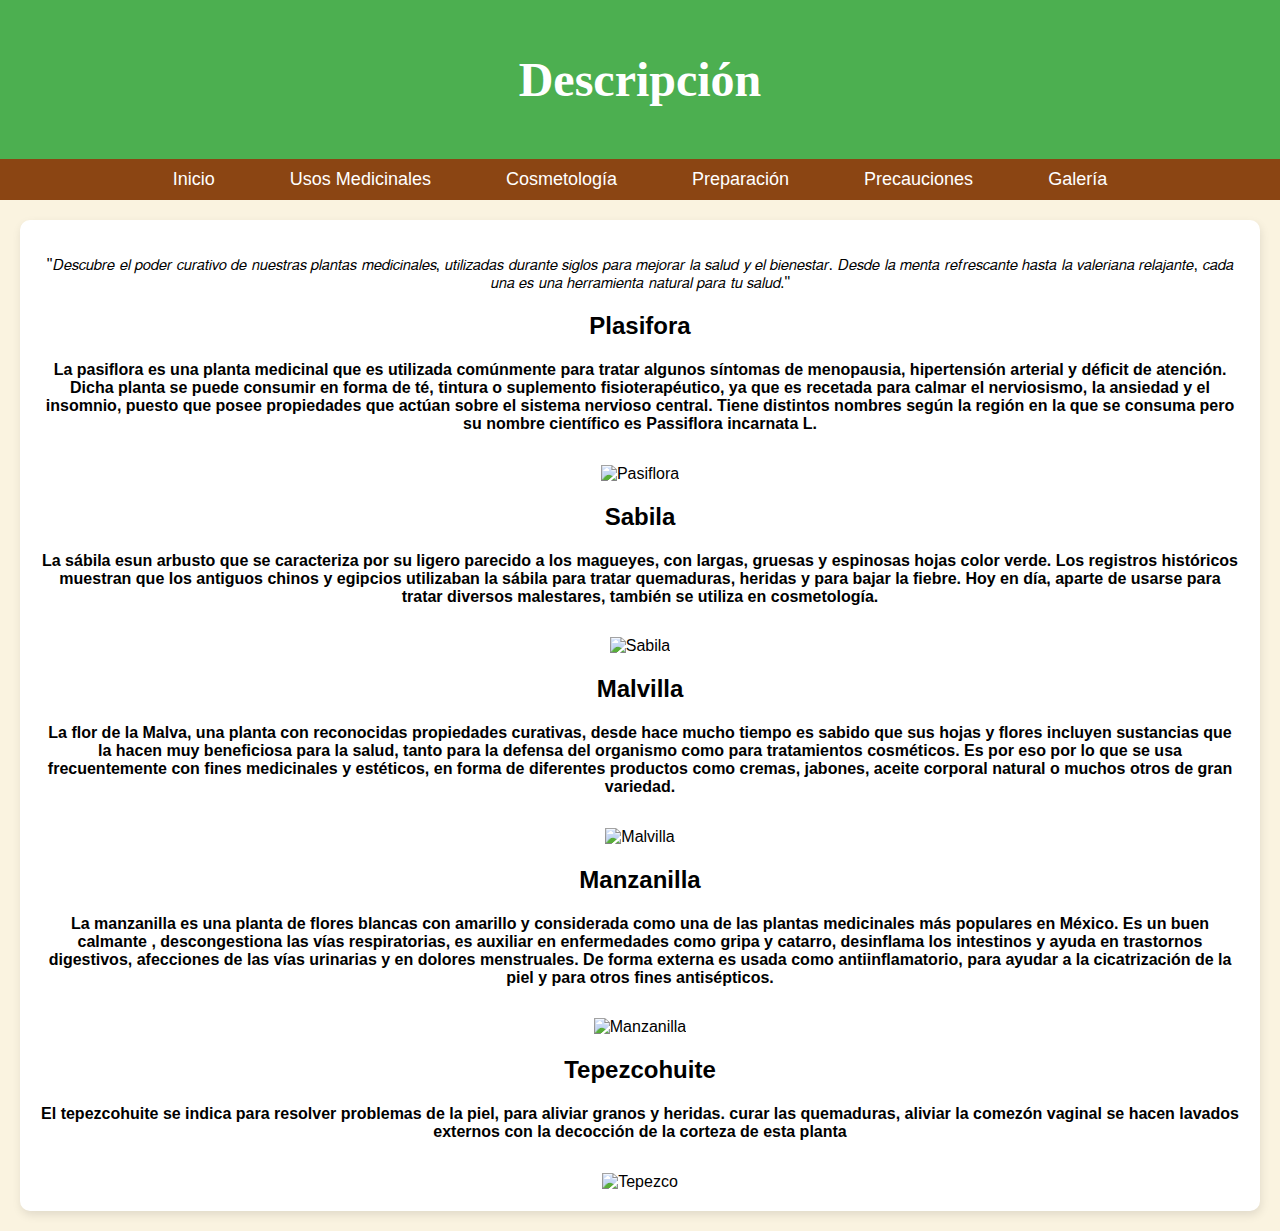
==== descripcion.html @ 6d9c2710 "Add files via upload" ====
<!DOCTYPE html>
<html lang="es">
<head>
    <meta charset="UTF-8">
    <meta name="viewport" content="width=device-width, initial-scale=1.0">
    <title>Descripción de las Plantas</title>
    <link rel="stylesheet" href="style.css">
    <script src="script.js" defer></script>
</head>
<body>

    <header>
        <h1>Descripción</h1>
    </header>

    <nav>
        <ul>
            <li><a href="index.html">Inicio</a></li>
            <li><a href="usos_medicinales.html">Usos Medicinales</a></li>
            <li><a href="cosmetologia.html">Cosmetología</a></li>
            <li><a href="preparacion.html">Preparación</a></li>
            <li><a href="precauciones.html">Precauciones</a></li>
            <li><a href="galeria.html">Galería</a></li>
        </ul>
    </nav>

    <section class="intro">
        <p>"𝘋𝘦𝘴𝘤𝘶𝘣𝘳𝘦 𝘦𝘭 𝘱𝘰𝘥𝘦𝘳 𝘤𝘶𝘳𝘢𝘵𝘪𝘷𝘰 𝘥𝘦 𝘯𝘶𝘦𝘴𝘵𝘳𝘢𝘴 𝘱𝘭𝘢𝘯𝘵𝘢𝘴 𝘮𝘦𝘥𝘪𝘤𝘪𝘯𝘢𝘭𝘦𝘴, 𝘶𝘵𝘪𝘭𝘪𝘻𝘢𝘥𝘢𝘴 𝘥𝘶𝘳𝘢𝘯𝘵𝘦 𝘴𝘪𝘨𝘭𝘰𝘴 𝘱𝘢𝘳𝘢 𝘮𝘦𝘫𝘰𝘳𝘢𝘳 𝘭𝘢 𝘴𝘢𝘭𝘶𝘥 𝘺 𝘦𝘭 𝘣𝘪𝘦𝘯𝘦𝘴𝘵𝘢𝘳. 𝘋𝘦𝘴𝘥𝘦 𝘭𝘢 𝘮𝘦𝘯𝘵𝘢 𝘳𝘦𝘧𝘳𝘦𝘴𝘤𝘢𝘯𝘵𝘦 𝘩𝘢𝘴𝘵𝘢 𝘭𝘢 𝘷𝘢𝘭𝘦𝘳𝘪𝘢𝘯𝘢 𝘳𝘦𝘭𝘢𝘫𝘢𝘯𝘵𝘦, 𝘤𝘢𝘥𝘢 𝘶𝘯𝘢 𝘦𝘴 𝘶𝘯𝘢 𝘩𝘦𝘳𝘳𝘢𝘮𝘪𝘦𝘯𝘵𝘢 𝘯𝘢𝘵𝘶𝘳𝘢𝘭 𝘱𝘢𝘳𝘢 𝘵𝘶 𝘴𝘢𝘭𝘶𝘥."</p>
        <h2>Plasifora</h2>
        <p><h4>La pasiflora es una planta medicinal que es utilizada comúnmente para tratar algunos síntomas de menopausia,
        hipertensión arterial y déficit de atención. Dicha planta se puede consumir en forma de té, tintura o suplemento
        fisioterapéutico, ya que es recetada para calmar el nerviosismo, la ansiedad y el insomnio, puesto que posee propiedades 
        que actúan sobre el sistema nervioso central. Tiene distintos nombres según la región en la que se consuma pero su nombre
        científico es Passiflora incarnata L.</h4>
        <img src="pasiflora.jpg" alt="Pasiflora" class="plant-image" width="600">
         <h2>Sabila</h2>
        <p><h4>La sábila esun arbusto que se caracteriza por su ligero parecido a los magueyes, con largas, gruesas y espinosas
        hojas color verde. Los registros históricos muestran que los antiguos chinos y egipcios utilizaban la sábila para tratar 
        quemaduras, heridas y para bajar la fiebre. Hoy en día, aparte de usarse para tratar diversos malestares, también se
        utiliza en cosmetología.</h4>
        <img src="sabila.jpg" alt="Sabila" class="plant-image" width="600">
        <h2>Malvilla</h2>
        <p><h4>La flor de la Malva, una planta con reconocidas propiedades curativas,
        desde hace mucho tiempo es sabido que sus hojas y flores incluyen sustancias que la hacen muy beneficiosa para la salud,
        tanto para la defensa del organismo como para tratamientos cosméticos. Es por eso  por lo que se usa frecuentemente con fines 
        medicinales y estéticos, en forma de diferentes productos como cremas, jabones, aceite corporal natural o muchos otros de gran
        variedad.</h4>
        <img src="malvilla.jpg" alt="Malvilla" class="plant-image" width="600">
            <h2>Manzanilla</h2>
        <p><h4>La manzanilla es una planta de flores blancas con amarillo y considerada como una de las plantas medicinales
        más populares en México. Es un buen calmante , descongestiona las vías respiratorias, es auxiliar en enfermedades como
        gripa y catarro, desinflama los intestinos y ayuda en trastornos digestivos, afecciones de las vías urinarias y en dolores
        menstruales. De forma externa es usada como antiinflamatorio, para ayudar a la cicatrización de la piel y para otros fines antisépticos.</h4>
        <img src="manzanilla.jpg" alt="Manzanilla" class="plant-image" width="600">
        <h2>Tepezcohuite</h2>
        <p><h4>El tepezcohuite se indica para resolver problemas de la piel, para aliviar granos y heridas.
        curar las quemaduras, aliviar la comezón vaginal se hacen lavados externos con la decocción de la corteza de esta planta</h4>
        <img src="tepezcohuite.jpg" alt="Tepezco" class="plant-image" width="600">
    </section>

</body>
</html>
---- style.css ----
body {
    font-family: 'Raleway', sans-serif;
    margin: 0;
    padding: 0;
    background-color: #FAF3E0;
    text-align: center;
}

header {
    background-color: #4CAF50;
    color: white;
    padding: 20px;
    font-family: 'Playfair Display', serif;
    font-size: 24px;
}

nav ul {
    list-style: none;
    padding: 0;
    background: #8B4513;
    margin: 0;
}

nav ul li {
    display: inline;
    margin: 0 15px;
}

nav ul li a {
    color: white;
    text-decoration: none;
    padding: 12px 15px;
    font-size: 18px;
}

nav ul li a:hover {
    background-color: #FFD700;
    color: #8B4513;
    border-radius: 5px;
}

.intro {
    margin: 20px;
    padding: 20px;
    background: white;
    border-radius: 10px;
    box-shadow: 1px 4px 10px rgba(0, 0, 0, 0.1);
}

.plant-image {
    width: 50%;
    margin-top: 10px;
    border-radius: 10px;
}
nav ul {
    display: flex;
    justify-content: center; /* Centra los elementos */
    gap: 15px; /* Agrega espacio entre los botones */
    padding: 10px;
}

nav ul li {
    display: inline-block;
}

nav ul li a {
    padding: 10px 15px;
    font-size: 16px;
}
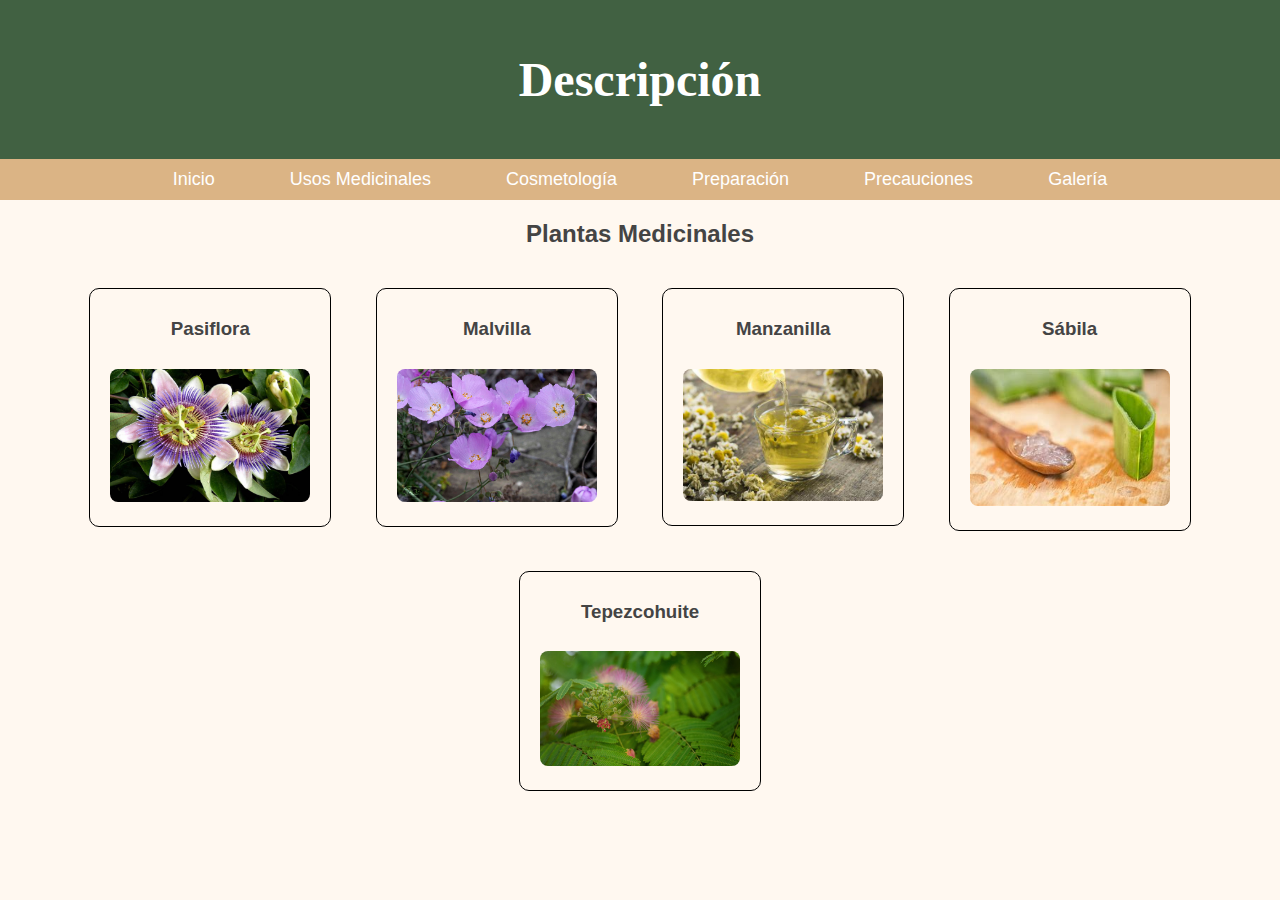
==== commit 24cad990: "Add files via upload" ====
--- a/descripcion.html
+++ b/descripcion.html
@@ -8,7 +8,6 @@
     <script src="script.js" defer></script>
 </head>
 <body>
-
     <header>
         <h1>Descripción</h1>
     </header>
@@ -16,47 +15,55 @@
     <nav>
         <ul>
             <li><a href="index.html">Inicio</a></li>
-            <li><a href="usos_medicinales.html">Usos Medicinales</a></li>
+            <li><a href="usos.html">Usos Medicinales</a></li>
             <li><a href="cosmetologia.html">Cosmetología</a></li>
             <li><a href="preparacion.html">Preparación</a></li>
             <li><a href="precauciones.html">Precauciones</a></li>
             <li><a href="galeria.html">Galería</a></li>
         </ul>
     </nav>
+    <section class="descripcion">
+    <h2>Plantas Medicinales</h2>
 
-    <section class="intro">
-        <p>"𝘋𝘦𝘴𝘤𝘶𝘣𝘳𝘦 𝘦𝘭 𝘱𝘰𝘥𝘦𝘳 𝘤𝘶𝘳𝘢𝘵𝘪𝘷𝘰 𝘥𝘦 𝘯𝘶𝘦𝘴𝘵𝘳𝘢𝘴 𝘱𝘭𝘢𝘯𝘵𝘢𝘴 𝘮𝘦𝘥𝘪𝘤𝘪𝘯𝘢𝘭𝘦𝘴, 𝘶𝘵𝘪𝘭𝘪𝘻𝘢𝘥𝘢𝘴 𝘥𝘶𝘳𝘢𝘯𝘵𝘦 𝘴𝘪𝘨𝘭𝘰𝘴 𝘱𝘢𝘳𝘢 𝘮𝘦𝘫𝘰𝘳𝘢𝘳 𝘭𝘢 𝘴𝘢𝘭𝘶𝘥 𝘺 𝘦𝘭 𝘣𝘪𝘦𝘯𝘦𝘴𝘵𝘢𝘳. 𝘋𝘦𝘴𝘥𝘦 𝘭𝘢 𝘮𝘦𝘯𝘵𝘢 𝘳𝘦𝘧𝘳𝘦𝘴𝘤𝘢𝘯𝘵𝘦 𝘩𝘢𝘴𝘵𝘢 𝘭𝘢 𝘷𝘢𝘭𝘦𝘳𝘪𝘢𝘯𝘢 𝘳𝘦𝘭𝘢𝘫𝘢𝘯𝘵𝘦, 𝘤𝘢𝘥𝘢 𝘶𝘯𝘢 𝘦𝘴 𝘶𝘯𝘢 𝘩𝘦𝘳𝘳𝘢𝘮𝘪𝘦𝘯𝘵𝘢 𝘯𝘢𝘵𝘶𝘳𝘢𝘭 𝘱𝘢𝘳𝘢 𝘵𝘶 𝘴𝘢𝘭𝘶𝘥."</p>
-        <h2>Plasifora</h2>
-        <p><h4>La pasiflora es una planta medicinal que es utilizada comúnmente para tratar algunos síntomas de menopausia,
-        hipertensión arterial y déficit de atención. Dicha planta se puede consumir en forma de té, tintura o suplemento
-        fisioterapéutico, ya que es recetada para calmar el nerviosismo, la ansiedad y el insomnio, puesto que posee propiedades 
-        que actúan sobre el sistema nervioso central. Tiene distintos nombres según la región en la que se consuma pero su nombre
-        científico es Passiflora incarnata L.</h4>
-        <img src="pasiflora.jpg" alt="Pasiflora" class="plant-image" width="600">
-         <h2>Sabila</h2>
-        <p><h4>La sábila esun arbusto que se caracteriza por su ligero parecido a los magueyes, con largas, gruesas y espinosas
-        hojas color verde. Los registros históricos muestran que los antiguos chinos y egipcios utilizaban la sábila para tratar 
-        quemaduras, heridas y para bajar la fiebre. Hoy en día, aparte de usarse para tratar diversos malestares, también se
-        utiliza en cosmetología.</h4>
-        <img src="sabila.jpg" alt="Sabila" class="plant-image" width="600">
-        <h2>Malvilla</h2>
-        <p><h4>La flor de la Malva, una planta con reconocidas propiedades curativas,
-        desde hace mucho tiempo es sabido que sus hojas y flores incluyen sustancias que la hacen muy beneficiosa para la salud,
-        tanto para la defensa del organismo como para tratamientos cosméticos. Es por eso  por lo que se usa frecuentemente con fines 
-        medicinales y estéticos, en forma de diferentes productos como cremas, jabones, aceite corporal natural o muchos otros de gran
-        variedad.</h4>
-        <img src="malvilla.jpg" alt="Malvilla" class="plant-image" width="600">
-            <h2>Manzanilla</h2>
-        <p><h4>La manzanilla es una planta de flores blancas con amarillo y considerada como una de las plantas medicinales
-        más populares en México. Es un buen calmante , descongestiona las vías respiratorias, es auxiliar en enfermedades como
-        gripa y catarro, desinflama los intestinos y ayuda en trastornos digestivos, afecciones de las vías urinarias y en dolores
-        menstruales. De forma externa es usada como antiinflamatorio, para ayudar a la cicatrización de la piel y para otros fines antisépticos.</h4>
-        <img src="manzanilla.jpg" alt="Manzanilla" class="plant-image" width="600">
-        <h2>Tepezcohuite</h2>
-        <p><h4>El tepezcohuite se indica para resolver problemas de la piel, para aliviar granos y heridas.
-        curar las quemaduras, aliviar la comezón vaginal se hacen lavados externos con la decocción de la corteza de esta planta</h4>
-        <img src="tepezcohuite.jpg" alt="Tepezco" class="plant-image" width="600">
-    </section>
+    <div class="planta" onclick="fijarDescripcion(this)">
+        <h3>Pasiflora</h3>
+        <img src="pasiflora.jpg" alt="Pasiflora" class="plant-image">
+        <div class="descripcion-texto">
+            Trata síntomas de menopausia, hipertensión y déficit de atención (calmante natural).
+        </div>
+    </div>
 
+    <div class="planta" onclick="fijarDescripcion(this)">
+        <h3>Malvilla</h3>
+        <img src="malvilla.jpg" alt="Malvilla" class="plant-image">
+        <div class="descripcion-texto">
+            Ideal para afecciones respiratorias y cuidado de la piel.
+        </div>
+    </div>
+
+    <div class="planta" onclick="fijarDescripcion(this)">
+        <h3>Manzanilla</h3>
+        <img src="manzanilla.jpg" alt="Manzanilla" class="plant-image">
+        <div class="descripcion-texto">
+            Propiedades antiinflamatorias y relajantes. Muy usada en infusiones.
+        </div>
+    </div>
+
+    <div class="planta" onclick="fijarDescripcion(this)">
+        <h3>Sábila</h3>
+        <img src="sabila.jpg" alt="Sábila" class="plant-image">
+        <div class="descripcion-texto">
+            Usada para tratar quemaduras, heridas y mejorar la digestión.
+        </div>
+    </div>
+
+    <div class="planta" onclick="fijarDescripcion(this)">
+        <h3>Tepezcohuite</h3>
+        <img src="tepezcohuite.jpg" alt="Tepezcohuite" class="plant-image">
+        <div class="descripcion-texto">
+            Regenerador celular, usado en cicatrices y cuidado de la piel.
+        </div>
+    </div>
+</section>
 </body>
 </html>--- a/style.css
+++ b/style.css
@@ -7,7 +7,7 @@
 }
 
 header {
-    background-color: #4CAF50;
+    background-color: #416142;
     color: white;
     padding: 20px;
     font-family: 'Playfair Display', serif;
@@ -17,7 +17,7 @@
 nav ul {
     list-style: none;
     padding: 0;
-    background: #8B4513;
+    background: #dbb485;
     margin: 0;
 }
 
@@ -34,8 +34,8 @@
 }
 
 nav ul li a:hover {
-    background-color: #FFD700;
-    color: #8B4513;
+    background-color: #a78051;
+    color: #ffffff;
     border-radius: 5px;
 }
 
@@ -54,8 +54,8 @@
 }
 nav ul {
     display: flex;
-    justify-content: center; /* Centra los elementos */
-    gap: 15px; /* Agrega espacio entre los botones */
+    justify-content: center; 
+    gap: 15px;
     padding: 10px;
 }
 
@@ -66,4 +66,204 @@
 nav ul li a {
     padding: 10px 15px;
     font-size: 16px;
+} 
+.oculto{
+    opacity: 0;
+    transition: opacity 0.5s ease-in-out;
+    height: 0;
+    overflow: hidden;
+}
+.mostrar{
+    opacity: 1;
+    height: auto;
+}
+.planta {
+    display: inline-block;
+    width: 220px;
+    margin: 20px;
+    vertical-align: top;
+    text-align: center;
+    cursor: pointer;
+    border: 1px solid #000000;
+    border-radius: 10px;
+    padding: 10px;
+    transition: box-shadow 0.3s ease;
+}
+
+.planta:hover {
+    box-shadow: 0 0 10px rgba(141, 136, 136, 0.2);
+}
+
+.plant-image {
+    width: 200px;
+    height: auto;
+    border-radius: 8px;
+    transition: transform 0.3s ease;
+}
+
+.descripcion-texto {
+    max-height: 0;
+    overflow: hidden;
+    opacity: 0;
+    transition: all 0.4s ease;
+    background-color: #a4bfa1;
+    margin-top: 10px;
+    padding: 0 10px;
+    border-radius: 8px;
+}
+
+.planta:hover .descripcion-texto,
+.planta.fija .descripcion-texto {
+    max-height: 200px;
+    opacity: 1;
+    padding: 10px;
+}
+body {
+  font-family: 'Segoe UI', sans-serif;
+  background-color: #fff8f0;
+  margin: 0;
+  padding: 0;
+  color: #444;
+}
+
+.cos-header {
+  text-align: center;
+  padding: 40px 20px;
+  background: #ffeef2;
+  color: #5c3d3d;
+}
+
+.cos-header h1 {
+  font-size: 2.5em;
+  margin-bottom: 10px;
+}
+
+.cos-grid {
+  display: grid;
+  grid-template-columns: repeat(auto-fit, minmax(250px, 1fr));
+  gap: 30px;
+  padding: 40px;
+  background-color: #fff;
+}
+
+.cos-card {
+  background-color: #fffaf7;
+  border-radius: 20px;
+  overflow: hidden;
+  box-shadow: 0 4px 10px rgba(0,0,0,0.1);
+  transition: transform 0.3s ease;
+  cursor: pointer;
+}
+
+.cos-card:hover {
+  transform: translateY(-5px);
+}
+
+.cos-card img {
+  width: 100%;
+  height: 200px;
+  object-fit: cover;
+}
+
+.cos-info {
+  padding: 20px;
+}
+
+.cos-info h3 {
+  margin-top: 0;
+  color: #a94442;
+}
+
+.cos-info p {
+  margin: 10px 0 0;
+  font-size: 0.95em;
+}
+.cos-detalle {
+  display: none;
+  margin-top: 15px;
+  background: #fff3f3;
+  padding: 15px;
+  border-radius: 10px;
+  font-size: 0.9em;
+  animation: fadeIn 0.3s ease-in-out;
+}
+
+.cos-card.activa .cos-detalle {
+  display: block;
+}
+
+.cos-detalle ul {
+  margin: 5px 0 10px 20px;
+}
+.usos-container {
+  display: flex;
+  flex-wrap: wrap;
+  justify-content: center;
+  gap: 30px;
+  padding: 40px;
+  background-color: #fefdf9;
+}
+
+.planta-card {
+  width: 250px;
+  height: 320px;
+  perspective: 1000px;
+  cursor: pointer;
+}
+
+.planta-inner {
+  width: 100%;
+  height: 100%;
+  position: relative;
+  transition: transform 0.8s;
+  transform-style: preserve-3d;
+}
+
+.planta-card.flipped .planta-inner {
+  transform: rotateY(180deg);
+}
+
+.planta-front,
+.planta-back {
+  position: absolute;
+  width: 100%;
+  height: 100%;
+  backface-visibility: hidden;
+  border-radius: 15px;
+  overflow: hidden;
+  box-shadow: 0 4px 10px rgba(0,0,0,0.1);
+}
+
+.planta-front {
+  background-color: #f1f8f4;
+  display: flex;
+  flex-direction: column;
+  align-items: center;
+  justify-content: center;
+  padding: 20px;
+}
+
+.planta-front img {
+  width: 100%;
+  height: 180px;
+  object-fit: cover;
+  border-radius: 10px;
+}
+
+.planta-front h3 {
+  margin-top: 15px;
+  font-size: 1.2em;
+  color: #2c7b44;
+}
+
+.planta-back {
+  background-color: #cde3d3;
+  transform: rotateY(180deg);
+  padding: 20px;
+  display: flex;
+  align-items: center;
+  justify-content: center;
+  color: #2f3c29;
+  font-size: 0.95em;
+  text-align: center;
 }